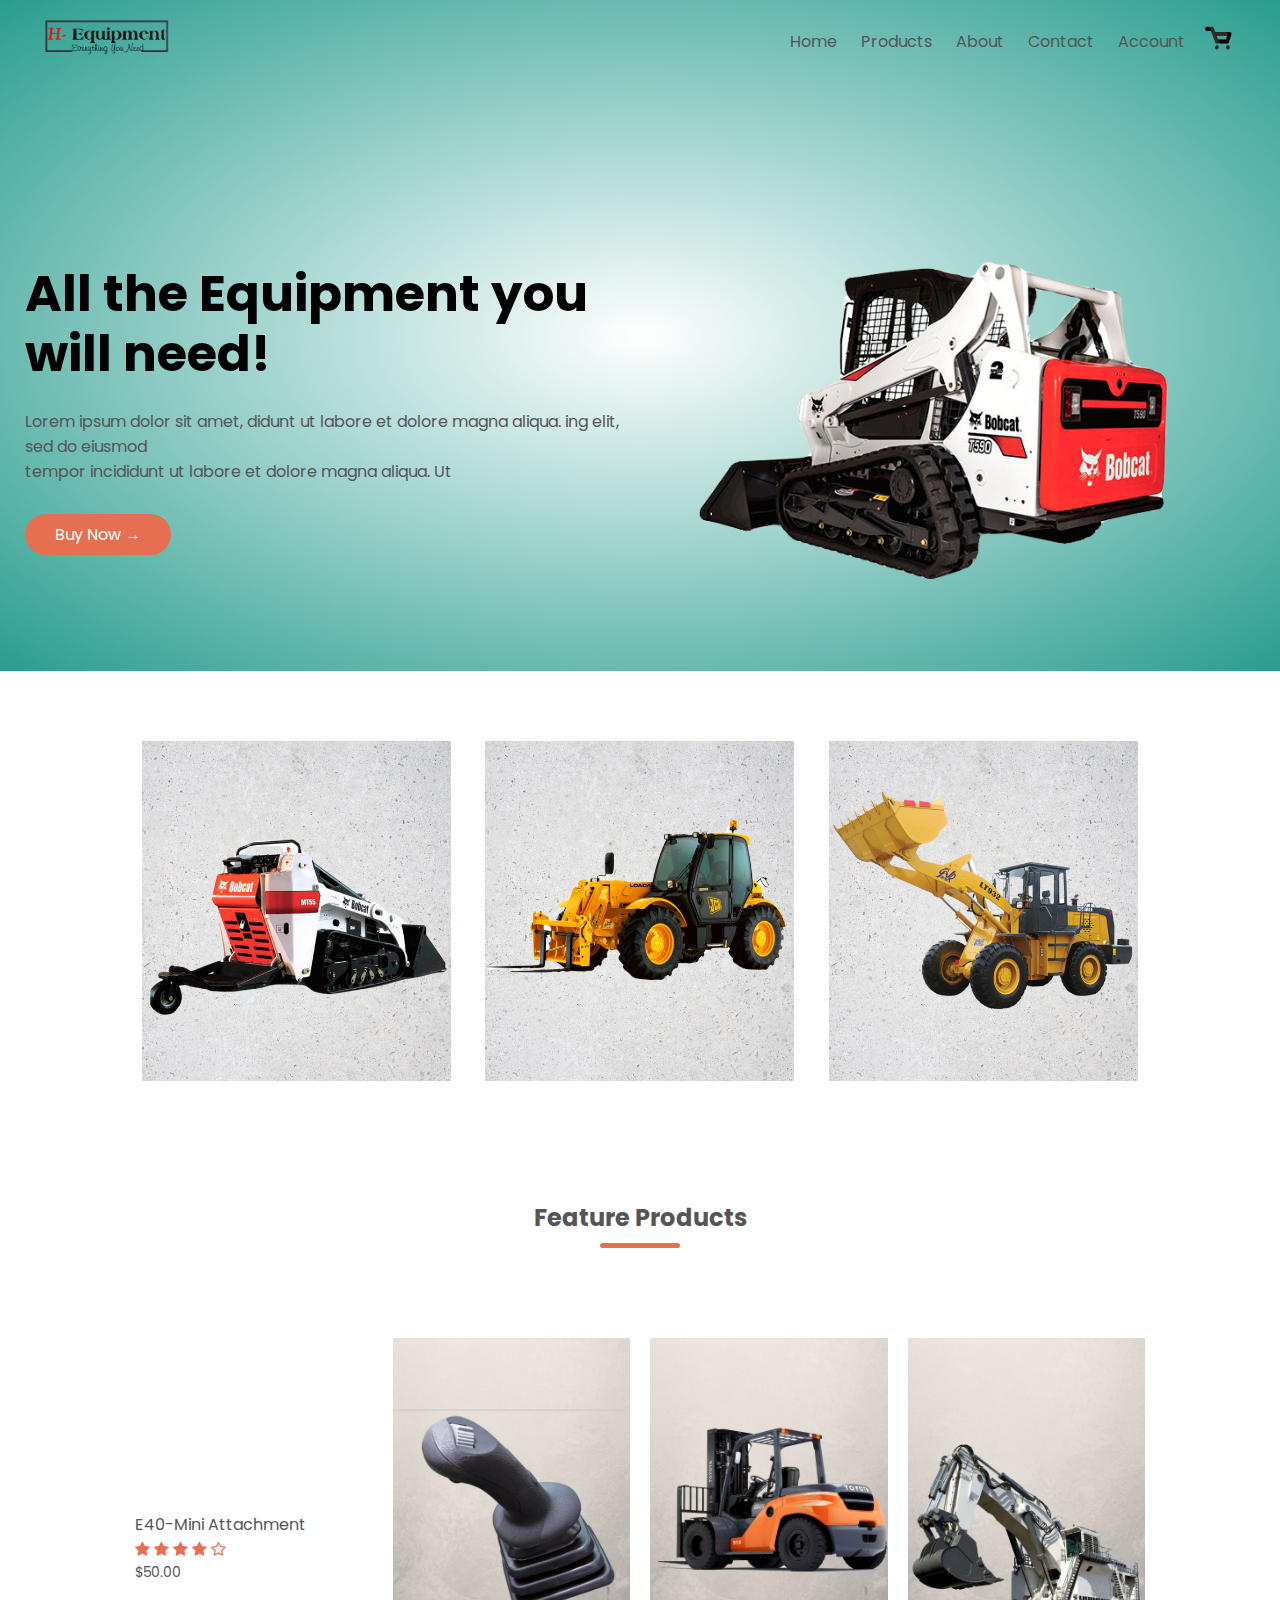
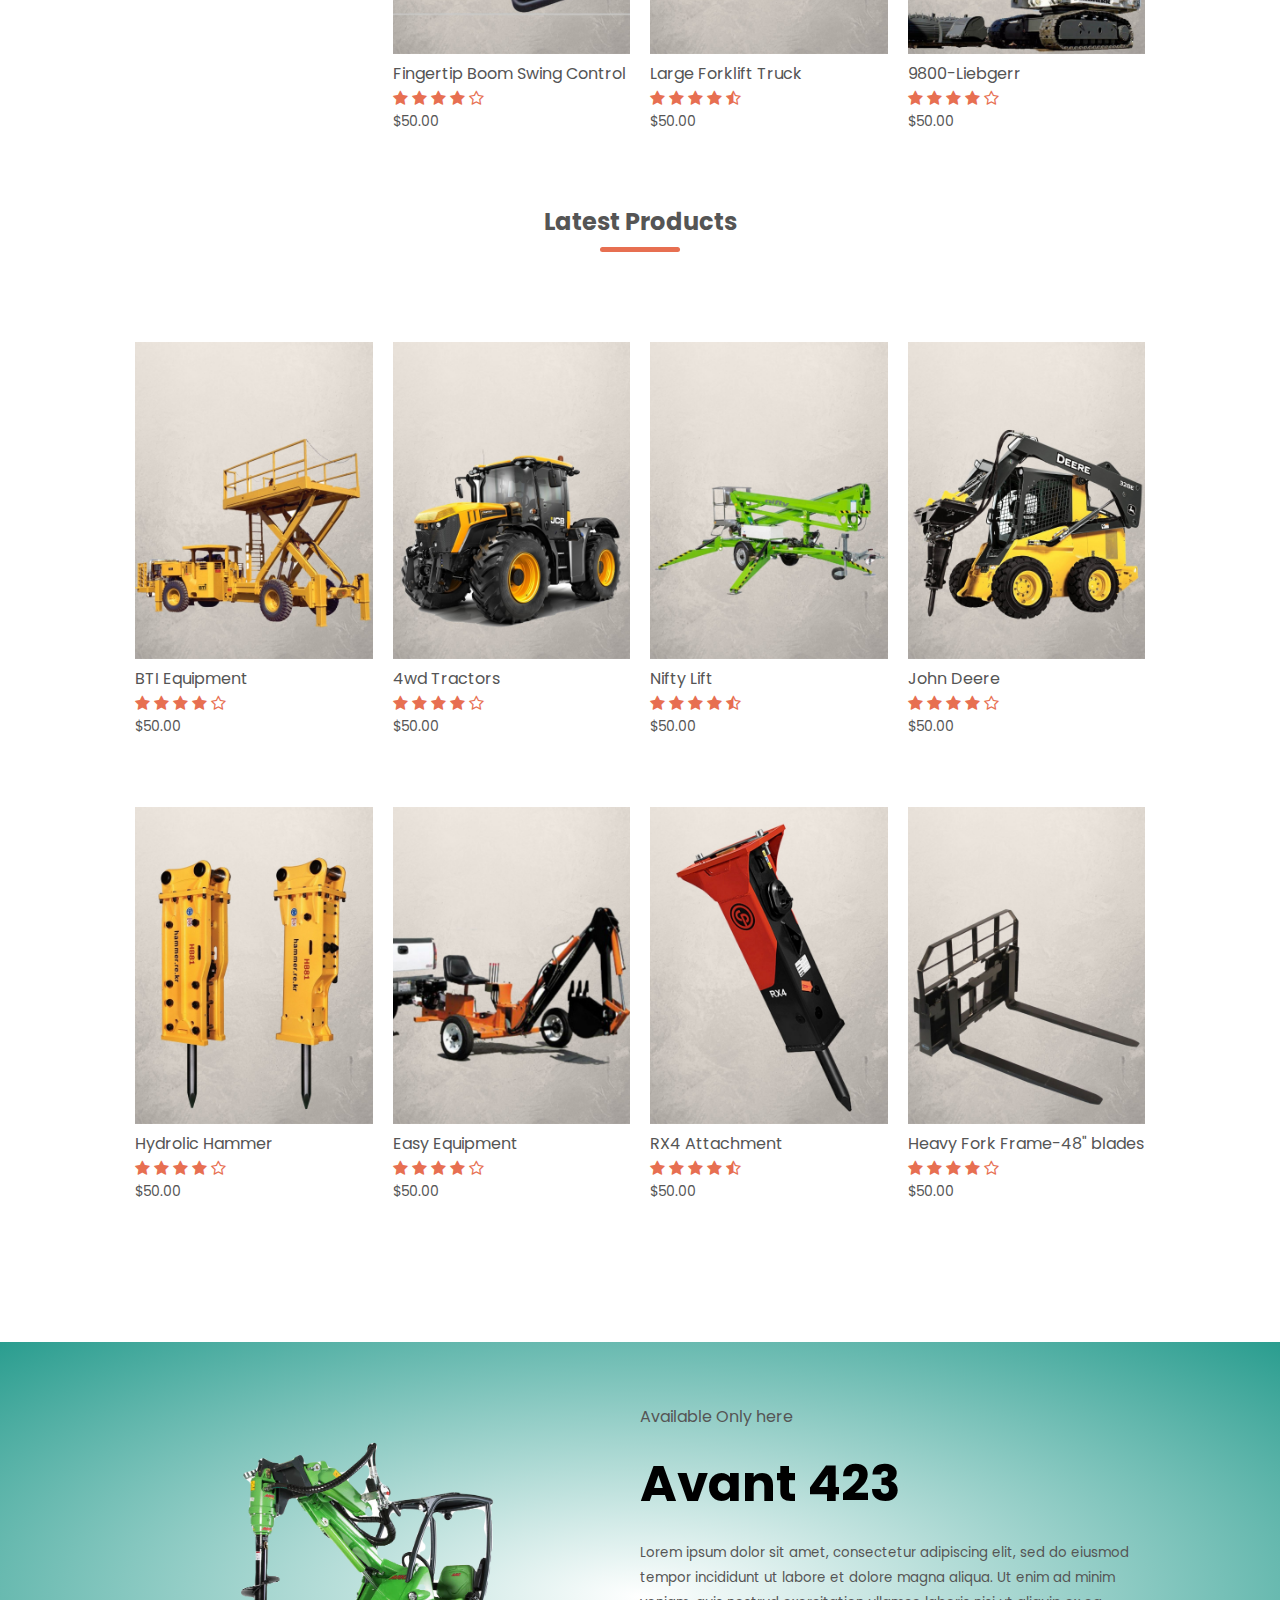
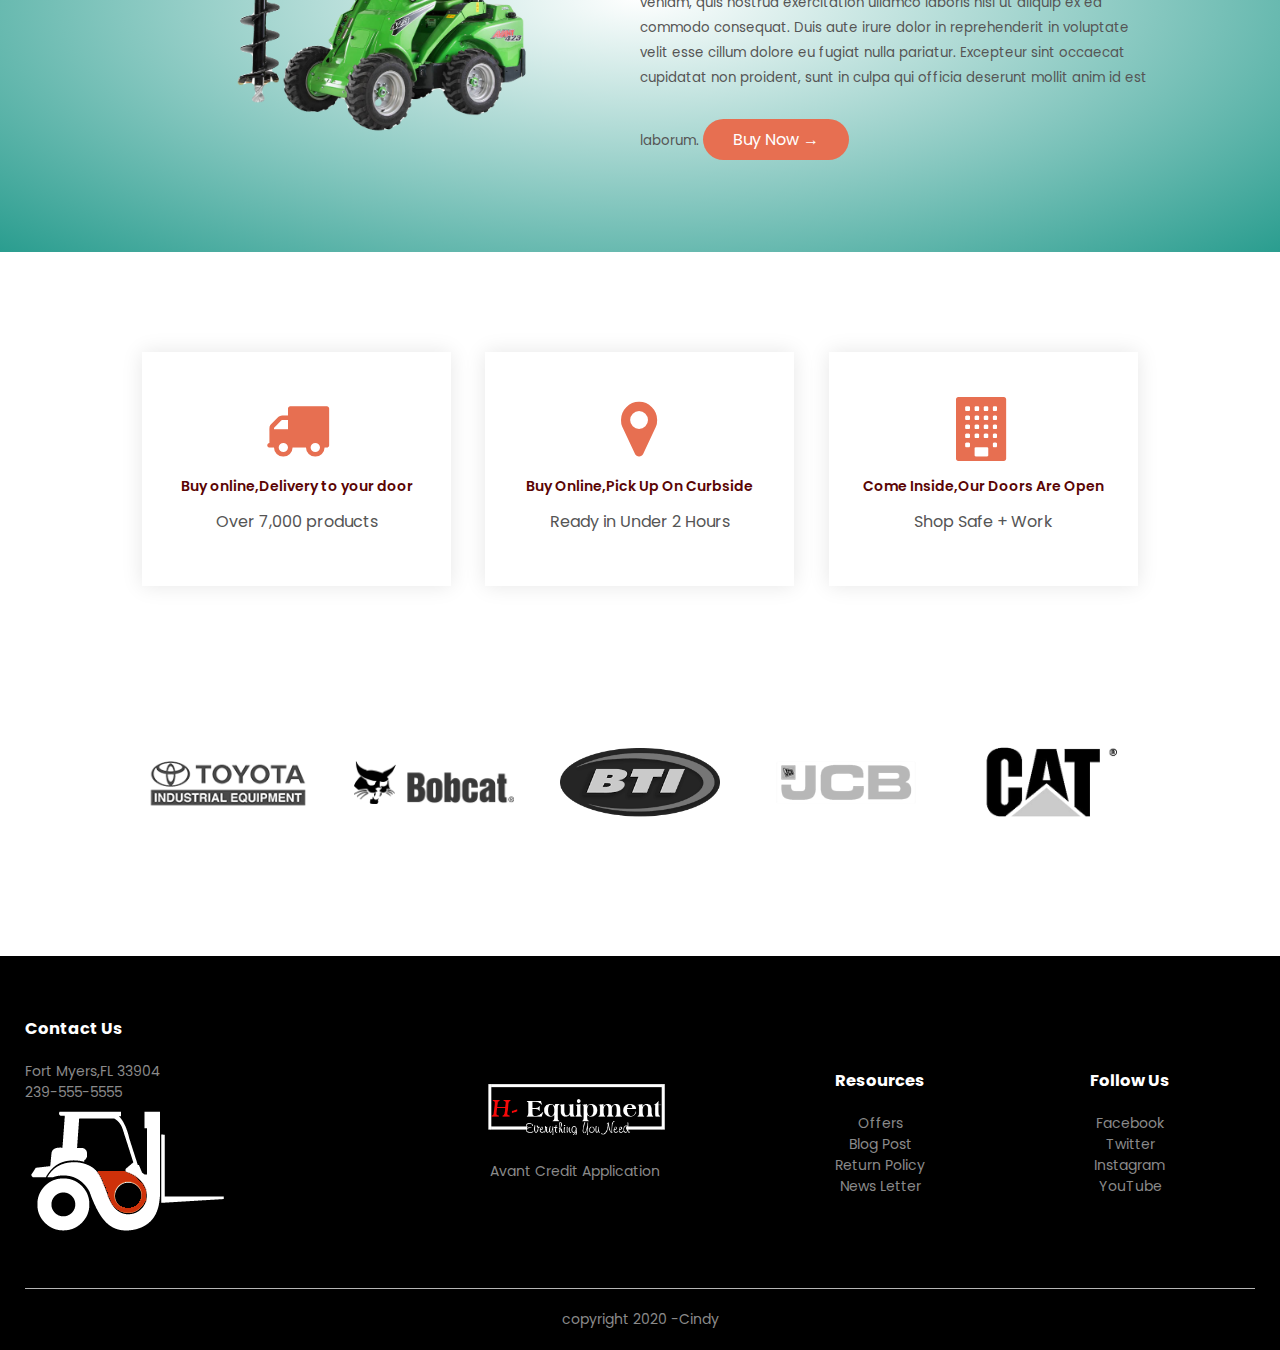
==== index.html @ 3add531d "Ecommerce project" ====
<!DOCTYPE html>
<html lang="en">
<head>
    <meta charset="UTF-8">
    <meta name="viewport" content="width=device-width, initial-scale=1.0">
    <title>Ecommerce</title>
    <link rel="stylesheet" href="style.css">
    <link href="https://fonts.googleapis.com/css2?family=Poppins:wght@300;400;500;600;700&display=swap" rel="stylesheet"> 
    <link rel="stylesheet" href="https://stackpath.bootstrapcdn.com/font-awesome/4.7.0/css/font-awesome.min.css">
</head>
<body>
    <div class="header">
<div class="container">
    <div class="navbar">
        <div class="logo">
            <a href="index.html"><img src="images/logo.png"width="125" alt="logo"></a>
            
        </div>
        <nav>
            <ul id="MenuItems">
                <li><a href="index.html">Home</a></li>
                <li><a href="product.html">Products</a></li>
                <li><a href="about.html">About</a></li>
                <li><a href="">Contact</a></li>
                <li><a href="account.html">Account</a></li>
            </ul>
        </nav>
        <a href="shoppingCart.html"><img src="images/Cart.png" width="30px" height="30px" alt=""></a>
        <img src="images/menu.png" class="menu-icon" onclick="menutoggle()">
    </div>
    <div class="row">
        <div class="col-2">
            <h1>All the Equipment you will need!</h1>
            <p>Lorem ipsum dolor sit amet, didunt ut labore et dolore magna aliqua. ing elit, sed do eiusmod
                 <br>tempor incididunt ut labore et dolore magna aliqua. Ut </p>
                 <a href="" class="btn">Buy Now &#8594;</a>
        </div>
        <div class="col-2">
            <img src="images/image1.png" alt="">
        </div>
    </div>
    </div>
    </div>
   <!--------feature categories------>
   <div class="categories">
       <div class="small-container">
        <div class="row">
            <div class="col-3">
            <img src="images/category-1.png" alt="">
            </div>
            <div class="col-3">
             <img src="images/category-2.png" alt="">
            </div>
            <div class="col-3">
             <img src="images/category-3.png" alt="">
            </div>
        </div>
       </div>
   </div>
   <!--feature products-->
   <div class="small-container">
       <h2 class="title">Feature Products</h2>
       <div class="row">
           <div class="col-4">
               <img src="images/product-1.png" alt="">
               <h4>E40-Mini Attachment</h4>
               <div class="rating">
                <i class="fa fa-star"></i>
                <i class="fa fa-star"></i>
                <i class="fa fa-star"></i>
                <i class="fa fa-star"></i>
                <i class="fa fa-star-o"></i>
               </div>
               <p>$50.00</p>
           </div>
           <div class="col-4">
            <img src="images/product-2.jpg" alt="">
            <h4>Fingertip Boom Swing Control</h4>
            <div class="rating">
             <i class="fa fa-star"></i>
             <i class="fa fa-star"></i>
             <i class="fa fa-star"></i>
             <i class="fa fa-star"></i>
             <i class="fa fa-star-o"></i>
            </div>
            <p>$50.00</p>
        </div>
        <div class="col-4">
            <img src="images/product-3.jpg" alt="">
            <h4>Large Forklift Truck</h4>
            <div class="rating">
             <i class="fa fa-star"></i>
             <i class="fa fa-star"></i>
             <i class="fa fa-star"></i>
             <i class="fa fa-star"></i>
             <i class="fa fa-star-half-o"></i>
            </div>
            <p>$50.00</p>
        </div>
        <div class="col-4">
            <img src="images/product-4.jpg" alt="">
            <h4>9800-Liebgerr</h4>
            <div class="rating">
             <i class="fa fa-star"></i>
             <i class="fa fa-star"></i>
             <i class="fa fa-star"></i>
             <i class="fa fa-star"></i>
             <i class="fa fa-star-o"></i>
            </div>
            <p>$50.00</p>
        </div>
        </div>
    <!--Latest Products-->
       <h2 class="title">Latest Products</h2>
       <div class="row">
           <div class="col-4">
               <img src="images/product-5.jpg" alt="">
               <h4>BTI Equipment</h4>
               <div class="rating">
                <i class="fa fa-star"></i>
                <i class="fa fa-star"></i>
                <i class="fa fa-star"></i>
                <i class="fa fa-star"></i>
                <i class="fa fa-star-o"></i>
               </div>
               <p>$50.00</p>
           </div>
           <div class="col-4">
            <img src="images/product-6.jpg" alt="">
            <h4>4wd Tractors</h4>
            <div class="rating">
             <i class="fa fa-star"></i>
             <i class="fa fa-star"></i>
             <i class="fa fa-star"></i>
             <i class="fa fa-star"></i>
             <i class="fa fa-star-o"></i>
            </div>
            <p>$50.00</p>
        </div>
        <div class="col-4">
            <img src="images/product-7.jpg" alt="">
            <h4>Nifty Lift</h4>
            <div class="rating">
             <i class="fa fa-star"></i>
             <i class="fa fa-star"></i>
             <i class="fa fa-star"></i>
             <i class="fa fa-star"></i>
             <i class="fa fa-star-half-o"></i>
            </div>
            <p>$50.00</p>
        </div>
        <div class="col-4">
            <img src="images/product-8.jpg" alt="">
            <h4>John Deere</h4>
            <div class="rating">
             <i class="fa fa-star"></i>
             <i class="fa fa-star"></i>
             <i class="fa fa-star"></i>
             <i class="fa fa-star"></i>
             <i class="fa fa-star-o"></i>
            </div>
            <p>$50.00</p>
        </div>
        </div>
       <div class="row">
        <div class="col-4">
            <img src="images/product-9.jpg" alt="">
            <h4>Hydrolic Hammer</h4>
            <div class="rating">
             <i class="fa fa-star"></i>
             <i class="fa fa-star"></i>
             <i class="fa fa-star"></i>
             <i class="fa fa-star"></i>
             <i class="fa fa-star-o"></i>
            </div>
            <p>$50.00</p>
        </div>
        <div class="col-4">
         <img src="images/product-10.jpg" alt="">
         <h4>Easy Equipment</h4>
         <div class="rating">
          <i class="fa fa-star"></i>
          <i class="fa fa-star"></i>
          <i class="fa fa-star"></i>
          <i class="fa fa-star"></i>
          <i class="fa fa-star-o"></i>
         </div>
         <p>$50.00</p>
     </div>
     <div class="col-4">
         <img src="images/product-11.jpg" alt="">
         <h4>RX4 Attachment</h4>
         <div class="rating">
          <i class="fa fa-star"></i>
          <i class="fa fa-star"></i>
          <i class="fa fa-star"></i>
          <i class="fa fa-star"></i>
          <i class="fa fa-star-half-o"></i>
         </div>
         <p>$50.00</p>
     </div>
     <div class="col-4">
         <img src="images/product-12.jpg" alt="">
         <h4>Heavy Fork Frame-48" blades</h4>
         <div class="rating">
          <i class="fa fa-star"></i>
          <i class="fa fa-star"></i>
          <i class="fa fa-star"></i>
          <i class="fa fa-star"></i>
          <i class="fa fa-star-o"></i>
         </div>
         <p>$50.00</p>
     </div>
   </div>
   </div>
   <!--Offers-->
   <div class="offer">
       <div class="small-container">
           <div class="row">
           <div class="col-2">
            <a href="product-detail.html"><img src="images/exclusive.png" class="0ffer-img" alt=""></a>
           </div>
            <div class="col-2">
               <p>Available Only here</p>
               <h1>Avant 423</h1>
               <small>
                Lorem ipsum dolor sit amet, consectetur adipiscing elit, sed do eiusmod tempor 
                incididunt ut labore et dolore magna aliqua. Ut enim ad minim veniam, 
                quis nostrud exercitation ullamco laboris nisi ut aliquip ex ea commodo
                 consequat. Duis aute irure dolor in reprehenderit in voluptate velit esse 
                 cillum dolore eu fugiat nulla pariatur. Excepteur sint occaecat cupidatat non 
                proident, sunt in culpa qui officia deserunt mollit anim id est laborum.
               </small>
               <a href="product-detail.html" class="btn">Buy Now &#8594;</a>
               </div>
           </div>
       </div>
   </div>

   <!--Testimonial-->
   <div class="testimonial">
       <div class="small-container">
           <div class="row">
               <div class="col-3">
                <i class="fa fa-truck"></i>
               <h3> Buy online,Delivery to your door </h3>
               <p>Over 7,000 products</p>
               </div>
               <div class="col-3">
                <i class="fa fa-map-marker"></i>
                <h3>Buy Online,Pick Up On Curbside</h3>
               <p> Ready in Under 2 Hours</p>
               </div>
               <div class="col-3">
                <i class="fa fa-building"></i>
                <h3>Come Inside,Our Doors Are Open</h3>
               <p> Shop Safe + Work</p>
               </div>
               
           </div>
       </div>
   </div>

   <!----brands------>
   <div class="brands">
       <div class="small-container">
           <div class="row">
               <div class="col-5">
                   <img src="images/Logo-Toyota-png190.png" alt="">
               </div>
               <div class="col-5">
                <img src="images/logo_black_bobcat.png" alt="">
            </div>
            <div class="col-5">
                <img src="images/bti.png" alt="">
            </div>
            <div class="col-5">
                <img src="images/Logo_JCB-png.png" alt="">
            </div>
            <div class="col-5">
                <img src="images/logo catepilar.png" alt="">
            </div>
           </div>
       </div>
   </div>

   <!-------footer-->
   <div class="footer">
       <div class="container">
           <div class="row">
               <div class="footer-col-1">
                   <h3>Contact Us</h3>
                   <p>Fort Myers,FL 33904</p>
                   <p>239-555-5555</p>
                   <img src="images/footer-logo3.png" alt="">
               </div>
               <div class="footer-col-2">
                <img src="images/logo-white.png" alt="">
                <p>Avant Credit Application</p>
            </div>
            <div class="footer-col-3">
                <h3>Resources</h3>
                <ul>
                    <li>Offers</li>
                    <li>Blog Post</li>
                    <li>Return Policy</li>
                    <li>News Letter</li>
                </ul>
            </div>
            <div class="footer-col-4">
                <h3>Follow Us</h3>
                <ul>
                    <li>Facebook</li>
                    <li>Twitter</li>
                    <li>Instagram</li>
                    <li>YouTube</li>
                </ul>
            </div>
           </div>
           <hr>
           <P class="copyright">copyright 2020 -Cindy</P>
       </div>
   </div>

   <!------js for toggle menu-->
   <script>
       const MenuItems =document.getElementById("MenuItems");
       MenuItems.style.maxHeight ="0px";
       const menutoggle= menutoggle =>{

           if(MenuItems.style.maxHeight ==="0px"){

            MenuItems.style.maxHeight ="200px";
           }
           else{
            MenuItems.style.maxHeight ="0px";
           }
       }
   </script>
</body>
</html>
---- style.css ----
*{
    margin:0;
    padding:0;
    box-sizing: border-box;
}
body{
    font-family: 'Poppins', sans-serif;
}
.navbar{
    display:flex;
    align-items: center;
    padding: 20px;
}

nav{
    flex:1;
    text-align: right;
}

nav ul{
    display:inline-block;
    list-style-type: none;
}

nav ul li{
    display: inline-block;
    margin-right:20px;
}

a{
    text-decoration: none;
    color:#555;
}

p{
    color:#555;
}
.container{
    max-width: 1300px;
    margin:auto;
    padding-left: 25px;
    padding-right: 25px;
}

.row{
    display:flex;
    align-items: center;
    flex-wrap: wrap;
    justify-content: space-around;
}

.col-2{
    flex-basis: 50%;
    min-width:300px;
}

.col-2 img{
    max-width:100%;
    padding: 50px 0;
}

.col-2 h1{
    font-size:50px;
    line-height: 60px;
    margin:25px 0;
}

.btn{
    display: inline-block;
    background:#E76F51 ;
    color:#fff;
    padding: 8px 30px;
    margin:30px 0;
    border-radius: 30px;
    transition: background 0.5s;
}
.btn:hover{
    background: #f4a261;
}

.header{
    background: radial-gradient(#fff,#2A9D8F);
}

.header .row{
margin-top:70px
}
.categories{
    margin: 70px 0;
}

.col-3{
    flex-basis:30%;
    min-width: 250px;
    margin-bottom: 30px;
}

.col-3 img{
    width:100%;
}

.small-container{
    max-width: 1080px;
    margin: auto;
    padding-right: 25px;
    padding-left: 25px;
}
.col-4{
    flex-basis: 25%;
    padding: 10px;
    min-width: 200px;
    margin-bottom: 50px;
    transition: transform 0.5s;
}
.col-4 img{
    width:100%;
}

.title{
    text-align: center;
    margin:0 auto 80px;
    position: relative;
    line-height: 60px;
    color:#555;
}

.title::after{
    content: '';
    background: #E76F51;
    width:80px;
    height:5px;
    border-radius: 5px;
    position: absolute;
    bottom: 0;
    left:50%;
    transform:translateX(-50%)
}

h4{
    color:#555;
    font-weight: normal;
}

.col-4 p{
    font-size: 14px;
}

.rating .fa{
    color:#E76F51;
}

.col-4:hover{
    transform: translateY(-5px);
}
 
.offer{
    background: radial-gradient(#fff,#2A9D8F);
    margin-top: 80px;
    padding: 30px 0;
}

.col-2 .offer-img{
    padding:50px;

}

small{
    color:#555;
}

/*Testimonial*/
.testimonial{
    padding-top:100px;
}
.testimonial .col-3{
text-align: center;
padding: 40px 20px;
box-shadow: 0 0 20px rgb(0,0,0,0.1);
cursor: pointer;
transition: transform 0.5s;
}

.testimonial .col-3:hover{
    transform: translateY(-10px);
}

.fa.fa-truck, .fa.fa-map-marker,
.fa.fa-building{
    font-size:64px;
    color:#E76F51;
    padding: 5px;
    padding-bottom: 15px;
    
}

.col-3 p{
    font-size: 16px;
    margin:12px 0;
    color:#555;
}

.testimonial .col-3 h3{
    font-weight: 600;
    color:rgb(90, 4, 4);
    font-size: 14px;
}

/*---------brands------*/

.brands{
    margin:100px auto;
}
.col-5{
    width:160px;
}

.col-5 img{
    width: 100%;
    cursor:pointer;
    filter: grayscale(100%);
}

.col-5 img:hover{
    filter: grayscale(0);
}

/*------footer--------*/
.footer{
    background: #000;
    color:#8a8a8a;
    font-size: 14px;
    padding: 60px 0 20px;
}

.footer p{
    color:#8a8a8a;
}
.footer h3{
    color:#fff;
    margin-bottom: 20px;
}

.footer-col-1, .footer-col-2,.footer-col-3, .footer-col-4{
    min-width: 250px;
    margin-bottom:20px;
}

.footer-col-1{
    flex-basis: 30%;
}
.footer-col-2{
    flex:1;
    text-align: center;
}
.footer-col-2 img{
    width:180px;
    margin-bottom: 20px;
}
.footer-col-3, .footer-col-4{
    flex-basis: 12%;
    text-align: center;
}

ul{
    list-style-type: none;
}

.footer hr{
    border:none;
    background: #b5b5b5;
    height:1px;
    margin:20px 0;
}

.copyright{
    text-align: center;
}

.menu-icon{
    width:28px;
    margin-left: 20px;
    display: none;
}

/*-----media query for menu------*/
@media only screen and (max-width:800px){
    nav ul{
        position: absolute;
        top:70px;
        left:0;
        background: #264653;
        opacity: .9;
        width:100%;
        overflow: hidden;
        transition: max-height 0.5s;
    }

    nav ul li{
        display:block;
        margin-right:50px;
        margin-top:10px;
        margin-bottom: 10px;
    }

    nav ul li a{
        color:#fff;
    }
    .menu-icon{
        display: block;
        cursor: pointer;
    }
}

/*-----media query for less 600px------*/
@media only screen and (max-width:600px){
    .row{
        text-align: center;
    }
    .col-2,.col-3,.col-4{
        flex-basis:100%;
    }
    .single-product .row{
        text-align:left;
}
.single-product .col-2{
padding:20px 0;
}
.single-product h1{
    font-size: 26px;
    line-height: 32px;
}
.cart-info p{
    display:none;
}
}
/*------all products----*/
.row-2{
    justify-content: space-between;
    margin:100px auto 50px;
}

select{
    border: 1px solid #E76F51;
    padding: 5px;
}
select:focus{
    outline: none;
}

.page-btn{
    margin:0 auto 80px;
}

.page-btn span{
    display: inline-block;
    border:1px solid #ff523b;
    margin-left: 10px;
    width:40px;
    height:40px;
    text-align: center;
    line-height: 40px;
    cursor: pointer;
}

.page-btn span:hover{
    background: #ff523b;
    color:#fff;
}

/*-------single product-----*/

.single-product{
    margin-top:80px;
}

.single-product .col-2 img{
    padding: 0;
}

.single-product .col-2{
    padding: 20px;
}
.single-product h4{
    margin:10px;
    font-size: 22px;
    font-weight: bold;
}
.single-product select{
    display: block;
    padding:10px;
    margin-top:20px;
}

.single-product input{
    width:50px;
    height:40px;
    padding-left: 10px;
    font-size: 20px;
    margin-right: 10px;
    border: 1px solid #ff523b;
}

input:focus{
    outline: none;
}

.single-product .fa{
    color:#ff523b;
    margin-left: 10px;
}

.small-img-row{
    display:flex;
    justify-content: space-between;
}

.small-img-col{
    flex-basis: 24%;
    cursor: pointer;
}
/*------cart items----*/
.cart-page{
    margin: 60px auto;
}

table{
    width:100%;
    border-collapse: collapse;
}
.cart-info{
    display: flex;
    flex-wrap:wrap;
}
th{
    text-align: left;
    padding: 5px;
    color:#fff;
    background: #ff523b;
    font-weight: normal;
}
td{
    padding:10px 5px;
}

td input{
    width:40px;
    height:30px;
    padding:5px;
}
td a{
    color:#ff523b;
    font-size: 12px;
}

td img{
    width:80px;
    height:80px;
    margin-right: 10px;
}

.total-price{
    display: flex;
    justify-content: flex-end;
}

.total-price table{
border-top:3px solid #ff523b;
width:100%;
max-width: 440px;
}
td:last-child{
    text-align: right;
}
th:last-child{
    text-align: right;
}

/*-----------------Account--------*/

.account-page{
    padding:50px 0;
    background: radial-gradient(#fff,#2A9D8F);
}

.form-container{
    background: #fff;
    width:300px;
    height:400px;
    position: relative;
    text-align: center;
    padding: 20px 0;
    margin: auto;
    box-shadow: 0 0 20px 0px rgb(0,0,0,0.1);
    overflow: hidden; /* this hides the form*/
}
.form-container span{
    font-weight: bold;
    padding: 0 10px;
    color:#555;
    cursor: pointer;
    width: 100px;
    display: inline-block;
}

.form-btn{
    display:inline-block;
}
.form-container form{
    max-width:300px;
    padding: 0 20px;
    position: absolute;/*Moves form side by side*/
    top:130px;
    transition: transform 1s;
}
form input{
    width:100%;
    height:30px;
    margin: 10px 0;
    padding: 0 10px;
    border:1px solid #ccc;
}
 form .btn{
     width:100%;
     border:none;
     cursor:pointer;
     margin:10px 0;
 }

 form .btn:focus{
     outline: none;
 }
 #LoginForm{
     left:-300px;
 }
 #RegForm{
     left:0;
 }
 form a{
     font-size: 12px;
 }

 #Indicator{
     width:100px;
     border:none;
     background: #ff523b;
     height: 3px;
     margin-top: 8px;
     transform: translateX(100px);
     transition: transform 1s;
 }
 .center{
    display: flex;
    align-items: center;
    justify-content: center;
    min-height: 100vh;
    margin: 0 20px;
 }
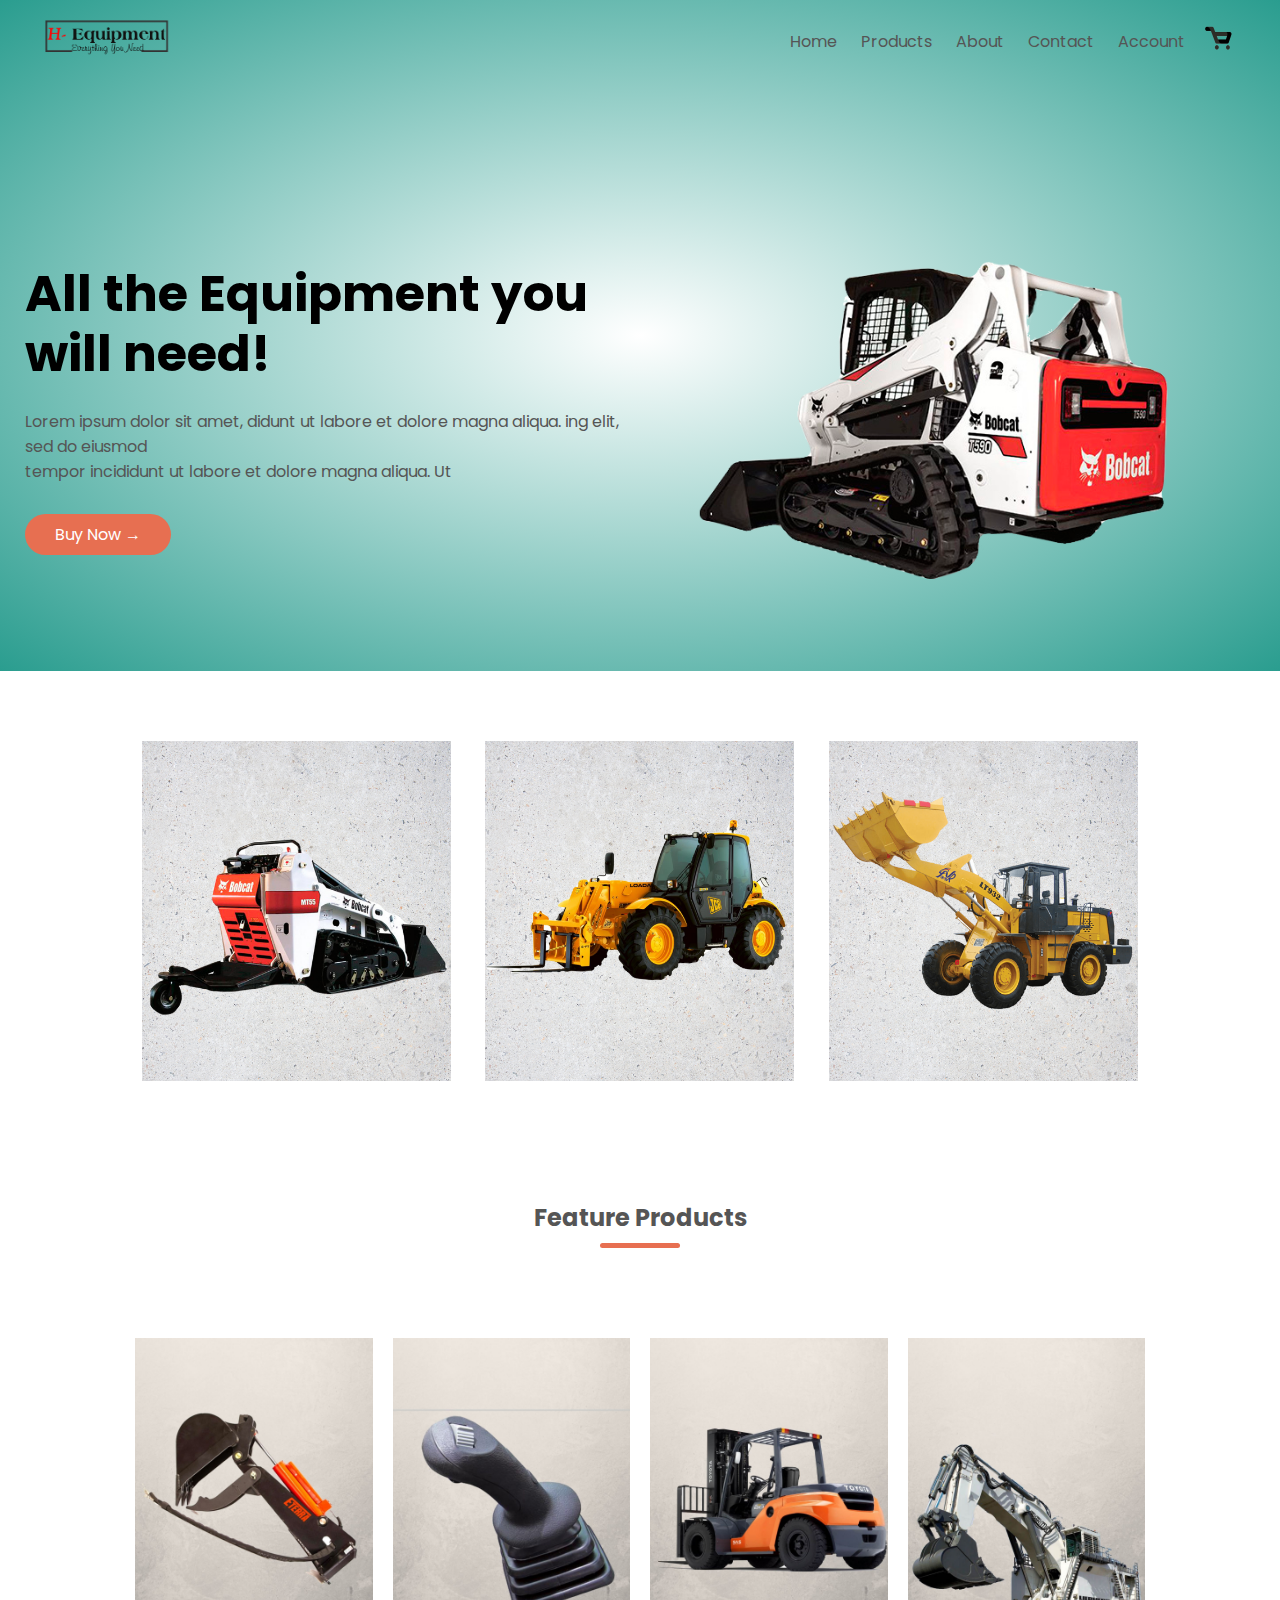
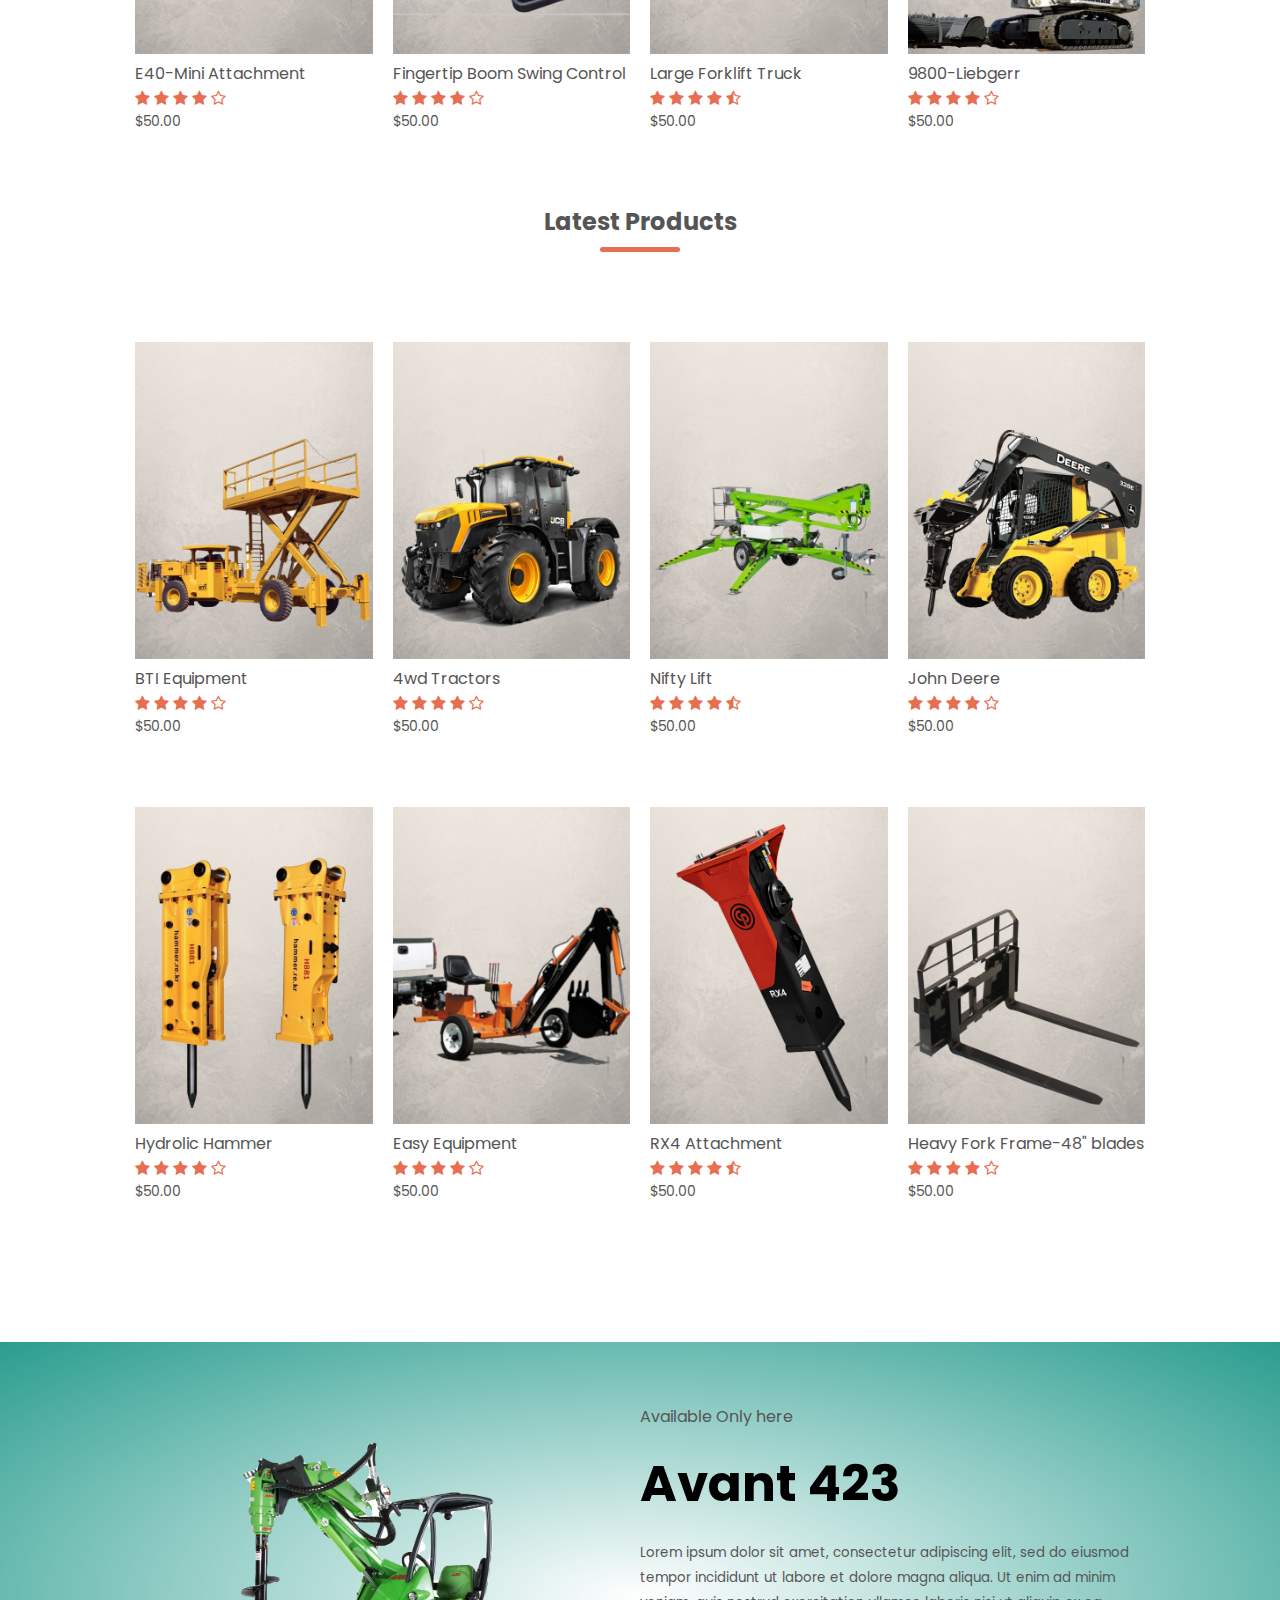
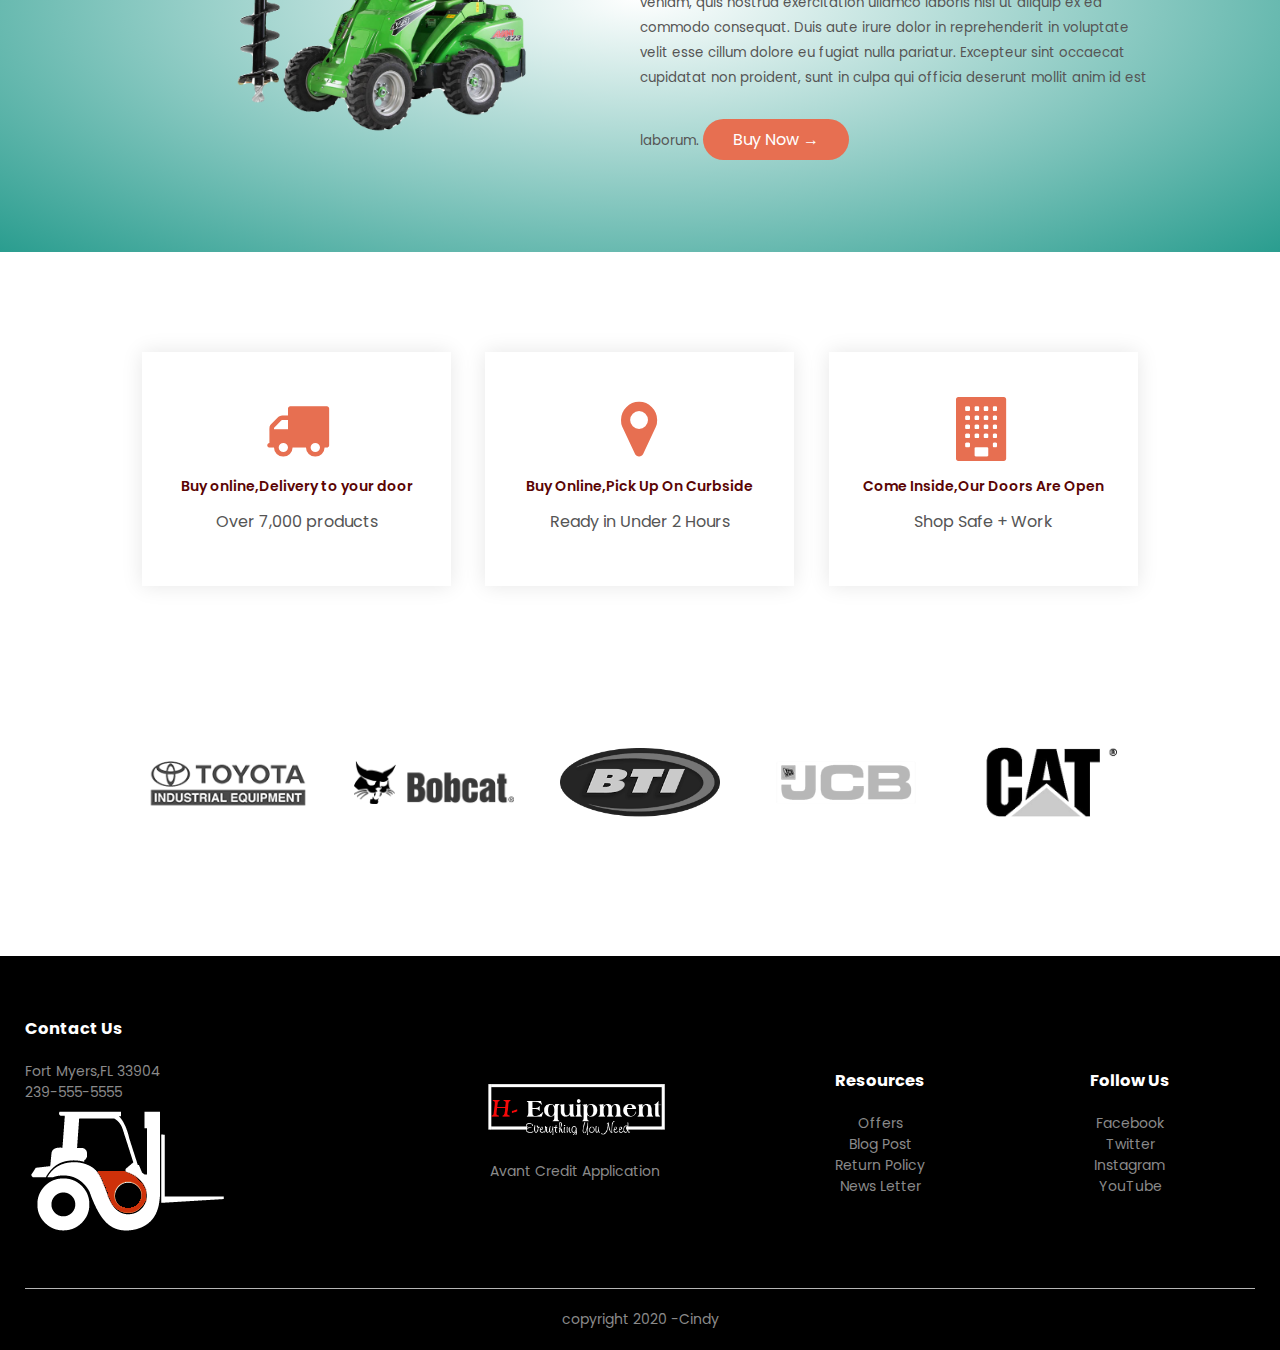
==== commit 629f857c: "Update index.html" ====
--- a/index.html
+++ b/index.html
@@ -62,7 +62,7 @@
        <h2 class="title">Feature Products</h2>
        <div class="row">
            <div class="col-4">
-               <img src="images/product-1.png" alt="">
+               <img src="images/product-1.jpg" alt="">
                <h4>E40-Mini Attachment</h4>
                <div class="rating">
                 <i class="fa fa-star"></i>
@@ -338,4 +338,4 @@
        }
    </script>
 </body>
-</html>+</html>
